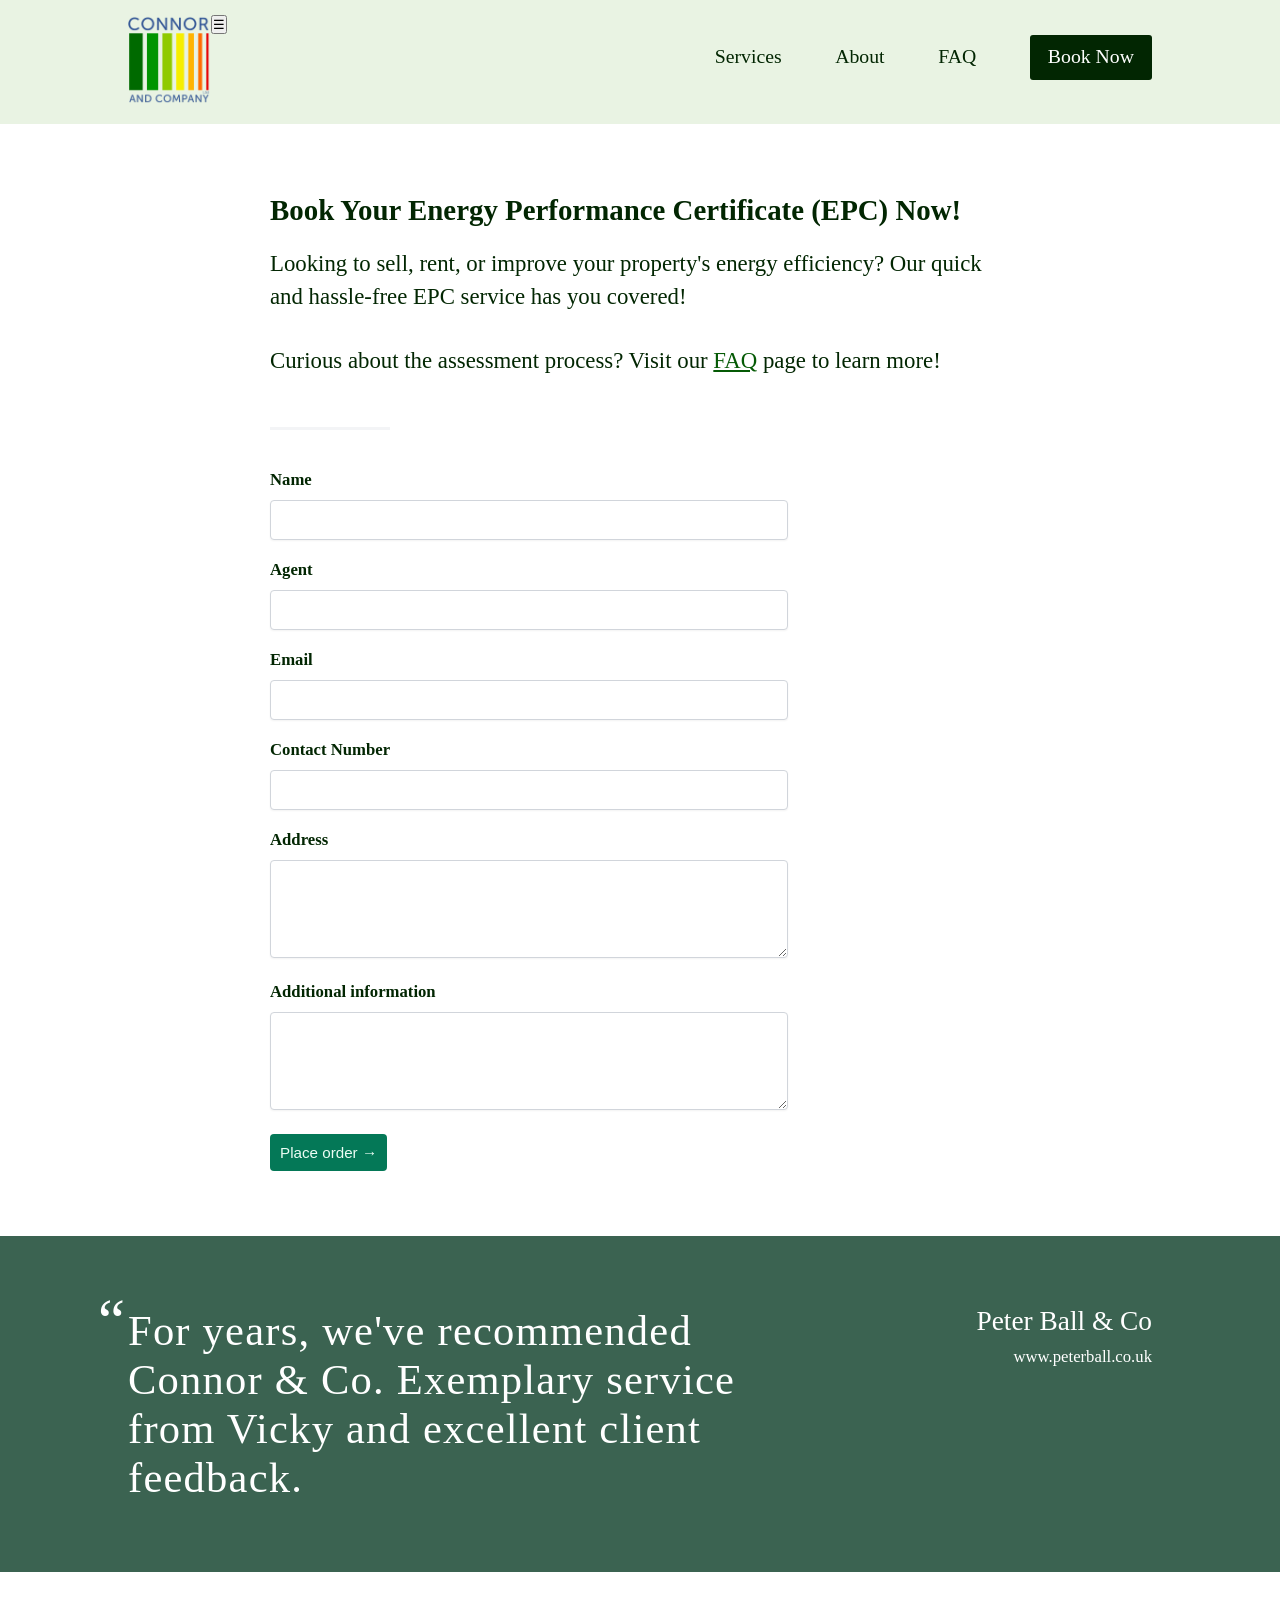
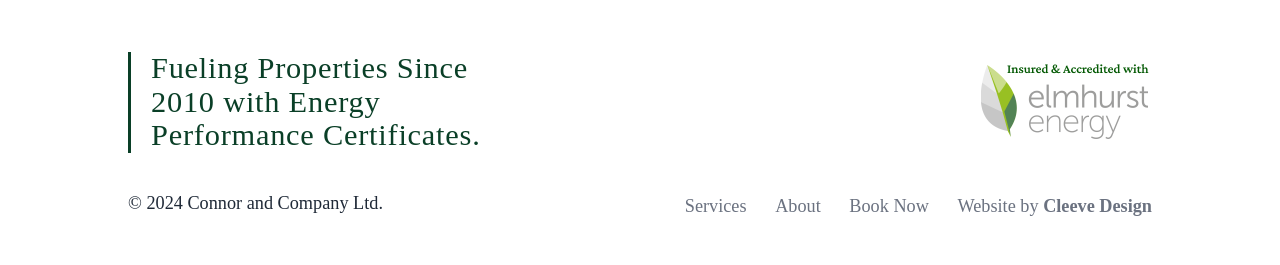
==== book-epc.html @ ec17009a "Change book now class in nav" ====
<!DOCTYPE html>
<html lang="en">
<head>
    <meta charset="utf-8" />
    <meta content='text/html; charset=utf-8' http-equiv='Content-Type'>
    <meta http-equiv='X-UA-Compatible' content='IE=edge'>
    <meta name='viewport' content="width=device-width,height=device-height, initial-scale=1, shrink-to-fit=yes">

    <meta name="author" content="Nic Coates" />
    <meta name="description" content="Unlock your property's potential with expert Energy Performance Certificates (EPC) from Connor & Company. Trusted local family-run business since 2010. Get your EPC today!">
    <meta name="title" content="Energy Performance Certificates (EPC) | Connor & Company">
    <link rel="canonical" href="https://www.connorandcompany.co.uk">

    <link rel="stylesheet" href="style.css" />
    <link rel="icon" type="image/png" href="/images/icon.png">
    <title>Energy Performance Certificates (EPC) | Connor & Company</title>
    <script src="https://code.jquery.com/jquery-3.3.1.min.js"></script>
</head>
<body>

    <header>
        <div class="container">
            <div class="logo">
                <a href="/"><img src="/images/logo.png" alt="Connor & Company Logo" /></a>
            </div>
            <button class="hamburger" onclick="toggleNav()">☰</button>
            <ul class="nav">
                <li><a href="/#services">Services</a></li>
                <li><a href="/#about">About</a></li>
                <li><a href="faq">FAQ</a></li>
                <a href="/book-epc"><li class="book">Book Now</li></a>
            </ul>
        </div>
    </header>

    <div id="content">
        <div class="container-sm">
            <h3>Book Your Energy Performance Certificate (EPC) Now!</h3>
            <p>Looking to sell, rent, or improve your property's energy efficiency? Our quick and hassle-free EPC service has you covered!</p>
            <p>Curious about the assessment process? Visit our <a href="/faq">FAQ</a> page to learn more!</p>
            <span class="divider"></span>
            <form id="joinForm">
                <div class="row">
                    <label for="name">Name</label>
                    <input type="text" id="name" name="name" class="form-input" required>
                </div>
                        <div class="row">
                            <label>Agent</label>
                            <input type="text" id="agent" name="agent" class="form-input" required>
                        </div>
                        <div class="row">
                            <label>Email</label>
                            <input type="email" id="email" name="email" class="form-input" required>
                        </div>
                        <div class="row">
                            <label>Contact Number</label>
                            <input type="text" id="contact" name="contact" class="form-input">
                        </div>
                        <div class="row">
                            <label>Address</label>
                            <textarea name="address" class="form-textbox" rows="4" required></textarea>
                        </div>
                        <div class="row">
                            <label>Additional information</label>
                            <textarea name="notes" class="form-textbox" rows="4"></textarea>
                        </div>
    
                     <div class="row">
                            <button type="submit" class="button" id="submit">Place order →</button>
                     </div>
            </form>
        <div id="form-response">
           
        </div>
    </div>
    </div>

      <div id="testimonial">
        <div class="container">
            <div class="left">
                <span>“</span>
                <h2>For years, we've recommended Connor & Co. Exemplary service from Vicky and excellent client feedback.</h2>
            </div>
            <div class="right">
                Peter Ball & Co
                <a href="https://www.peterball.co.uk/" target="_blank">www.peterball.co.uk</a>
            </div>
        </div>
    </div>

    <footer>
        <div class="container">
            <div class="left">
                <p class="family">Fueling Properties Since 2010 with Energy Performance Certificates.</p>
                <p class="copyright">© 2024 Connor and Company Ltd.</p>
            </div>
            <div class="right">
                <div class="elmhurst">
                    <img src="/images/elmhurst.png" alt="Elmhurst Energy" />
                </div>
                <ul class="links">
                    <li><a href="#services">Services</a></li>
                    <li><a href="#about">About</a></li>
                    <li><a href="/book-epc">Book Now</a></li>
                    <li>Website by <strong><a href="https://www.cleeve.design">Cleeve Design</a></strong></li>
                </ul>
            </div>
        </div>
    </footer>

    <script src="/javascripts/app.js" type="text/javascript"></script>
    <script>
        function toggleNav() {
        var nav = document.querySelector('header ul.nav');
            nav.classList.toggle('show');
        }
    </script>
    
</body>
</html>
---- style.css ----
@import url(https://fonts.bunny.net/css?family=crimson-pro:300,400,500,600,700);

*,
*:after,
*:before {
  margin: 0;
  padding: 0;
  box-sizing: border-box;
}
:root {
 font-family: 'Crimson Pro', serif;
}
body, html{
  font-size: 0.95rem;
  color: #022602;
  background: #ffffff;
}
a{
	color: #055A05;
}
.container{ 
	width: 1024px;
	margin: 0 auto; 
}
header{
	background: #E9F3E3;
	float: left;
	width: 100%;
	padding: 15px 0;
}
header .logo{
	float: left;
}
header .logo img{
	height: 90px;
}
header ul.nav{
	list-style: none;
	margin: 20px 0 0 0;
	padding: 0;
	float: right;
}
header ul.nav li{
	display: inline-block;
	font-size: 1.3rem;
	margin: 0 0 0 50px;
}
header ul.nav li.book{
	background: #022602;
	color: #ffffff;
	border-radius: 3px;
	padding: 10px 18px 12px 18px;
}
header ul.nav li.book:hover{
	background: #054A05;
	cursor: pointer;
	transition: background 0.3s ease-in-out;
}
header ul.nav li.button a{
	color: #ffffff;
}
header ul.nav li.button {
    display: none; /* Hide button by default */
}
header ul.nav li.button a {
    color: #ffffff;
}
header a{
	color: #022602;
	text-decoration: none;
	transition: color 0.3s ease-in-out;
}
header a:hover{
	color: #055A05;
	cursor: pointer;
}
#hero{
	background: #E9F3E3;
	float: left;
	width: 100%;
	padding: 30px 0 70px 0;
}
#hero .left{
	width: 50%;
	float: left;
}
#hero .right{
	width: 50%;
	float: left;
}
#hero h1{
	color: #0A3F27;
	font-size: 3.5rem;
	margin: 30px 0 0 0;
	line-height: 4rem;
}
#hero p{
	color: #4A5450;
	font-size: 1.8rem;
	font-weight: 300;
	margin: 10px 0 0 0;
	line-height: 2.7rem;
}
#hero img{
	float: right;
	width: 300px;
}
#hero .button-solid{
	margin: 30px 0 0 0;
	display: block;
	width: 300px;
	text-align: center;
	padding: 17px 15px;
	font-size: 1.4rem;
}
#content{
	width: 100%;
	padding: 70px 0 55px 0;
	float: left;
}
.container-sm{
	width: 740px;
	margin: 0 auto;
}
#content p{
	font-size: 1.5rem;
	color: #022602;
	font-weight: 300;
	margin: 0 0 30px 0;
	line-height: 2.2rem;
}
#content h3{
	font-size: 1.9rem;
	margin: 0 0 20px 0;
}
#content h4{
	font-size: 1.7rem;
	margin: 0 0 20px 0;
}
#content h4.question{
	font-size: 1.5rem;
	font-weight: 500;
	margin-top: 20px;
	margin-bottom: 0;
	padding-top: 15px;
}
#content p.answer{
	color: #4b5563;
	font-size: 1.4rem;
	margin-top: 20px;
	line-height: 1.8rem;
}
#content ul.faq{
	margin: -20px 0 0 0;
	padding: 0 0 0 40px;
	color: #4b5563;
}
#content ul.faq li{
	color: #4b5563;
	font-size: 1.4rem;
	font-weight: 300;
	padding: 7px 0;
	line-height: 1.8rem;
}
.divider{
	width: 120px;
	background: #f3f4f6;
	height: 3px;
	display: block;
	margin: 50px 0;
}
#testimonial, #testimonial-2{
	background: #3B6351;
	width: 100%;
	float: left;
	padding: 70px 0;
}
#testimonial a, #testimonial-2 a{
	display: block;
	color: #ffffff;
	text-decoration: none;
	font-weight: 300;
	font-size: 1.1rem;
	margin: 10px 0 0 0;
}
#testimonial a:hover, #testimonial-2 a:hover{
	text-decoration: underline;
}
#testimonial .left{
	width: 60%;
	float: left;
}
#testimonial .right{
	width: 40%;
	float: left;
	text-align: right;
	color: #ffffff;
	font-size: 1.8rem;
}
#testimonial-2 .right{
	width: 60%;
	float: left;
}
#testimonial-2 .left{
	width: 40%;
	float: left;
	text-align: left;
	color: #ffffff;
	font-size: 1.8rem;
}
#testimonial span, #testimonial-2 span{
	position: absolute;
	font-size: 4rem;
	color: #ffffff;
	margin-top: -20px;
	margin-left: -30px;
}
#testimonial h2, #testimonial-2 h2{
	color: #ffffff;
	font-size: 2.8rem;
	font-weight: 300;
	letter-spacing: 0.08rem;
}
.button-solid{
	background: #022602;
	color: #ffffff;
	border-radius: 3px;
	padding: 10px 18px 12px 18px;
	text-decoration: none;
	font-size: 1.3rem;
	display: block;
	width: 180px;
	text-align: center;
	margin: 10px 0 30px 0;
}
.button-solid:hover{
	background: #054A05;
	cursor: pointer;
	transition: background 0.3s ease-in-out;
}
#joinForm{
	width: 100%;
	float: left;
	margin-top: -20px;
}
#joinForm .row{
	width: 100%;
	padding: 10px 0;
	float: left;
}
#joinForm label{
	display: block;
	width: 100%;
	font-size: 1.1rem;
	margin-bottom: 10px;
	font-weight: 600;
}
#joinForm .form-input{
	width: 70%;
	border-radius: 4px;
	outline: none;
	border: 1px solid #d1d5db;
	font-size: 1.2rem;
	padding: 8px 10px;
	box-shadow: 0 1px 2px 0 rgb(0 0 0 / 0.05);
}
#joinForm .form-input:focus{
	border: 2px solid #059669;
	padding: 7px 9px;
}
#joinForm .form-textbox{
	width: 70%;
	border-radius: 4px;
	outline: none;
	border: 1px solid #d1d5db;
	font-size: 1.2rem;
	padding: 8px 10px;
	box-shadow: 0 1px 2px 0 rgb(0 0 0 / 0.05);
}
#joinForm .form-textbox:focus{
	border: 2px solid #059669;
	padding: 7px 9px;
}
#joinForm .button{
	border-radius: 4px;
	background: #047857;
	border: 0;
	font-size: 1rem;
	padding: 10px;
	color: #ecfdf5;
	transition: background 0.3s ease-in-out;
}
#joinForm .button:hover{
	background: #059669;
	cursor: pointer;
}
#form-response{
	display: none;
	width: 100%;
	float: left;
	background: #f0fdf4;
	border-radius: 2px;
	padding: 20px;
	font-size: 1.2rem;
	color: #14532d;
}
 .faq-item {
    margin-bottom: 20px;
  }
  .faq-question {
    cursor: pointer;
    font-weight: bold;
    font-size: 1.5rem;
  }
  .faq-answer {
    display: none;
  }
footer{
	padding: 80px 0 40px 0;
	float: left;
	width: 100%;
}
footer .left{
	width: 50%;
	float: left;
}
footer .right{
	width: 50%;
	float: left;
}
footer .family{
	font-size: 2rem;
	font-weight: 300;
	color: #0A3F27;
	width: 400px;
	line-height: 2.2rem;
	letter-spacing: 0.05rem;
	margin: 0 0 30px 0;
	border-left: 3px solid #0A3F27;
	padding-left: 20px;
}
footer .copyright{
	font-size: 1.2rem;
	font-weight: 500;
	color: #1f2937;
	margin-top: 40px;
}
footer .elmhurst{
	float: right;
}
footer ul.links{
	float: right;
	list-style: none;
	margin-top: 40px;
}
footer ul.links li{
	display: inline-block;
	font-size: 1.2rem;
	color: #6b7280;
	margin-left: 25px;
}
footer a{
	color: #6b7280;
	text-decoration: none;
}
footer a:hover{
	text-decoration: underline;
	cursor: pointer;
}

@media (max-width: 575.98px) { 
	.container, .container-sm{
		width: 360px;
	}
	header ul.nav {
        display: none; /* Hide navigation by default on small screens */
    }

    header ul.nav.show {
        display: block; /* Show navigation when active */
    }

    header ul.nav.show li {
        display: block; /* Show list items vertically */
        margin: 10px 0; /* Adjust margin for list items */
    }

    header ul.nav li.button {
        display: inline-block; /* Show button as inline-block */
    }
    #hero img{
    	display: none;
    }
	 #hero .left{
		width: 100%;
		float: left;
	}
	#hero .right{
		width: 100%;
		float: left;
	}
	#hero h1{
		color: #0A3F27;
		font-size: 3rem;
	}
	#testimonial span, #testimonial-2 span{
		position: absolute;
		font-size: 3rem;
		color: #ffffff;
		margin-top: -30px;
		margin-left: 5px;
	}
	#testimonial h2, #testimonial-2 h2{
		color: #ffffff;
		font-size: 2rem;
		font-weight: 300;
		letter-spacing: 0.08rem;
	}
	#testimonial .left{
		width: 100%;
		float: left;
	}
	#testimonial .right{
		width: 100%;
		text-align: left;
		font-size: 1.3rem;
		margin-top: 30px;
	}
	#testimonial-2 .right{
		width: 100%;
	}
	#testimonial-2 .left{
		width: 100%;
		font-size: 1.3rem;
		margin-bottom: 50px;
	}
	footer .left{
		width: 100%;
		float: left;
	}
	footer .right{
		width: 100%;
		float: left;
	}
	footer .family{
		font-size: 2rem;
		font-weight: 300;
		color: #0A3F27;
		width: 320px;
		line-height: 2.2rem;
		letter-spacing: 0.05rem;
		margin: 0 0 30px 0;
		border-left: 3px solid #0A3F27;
		padding-left: 20px;
	}
	footer .copyright{
		font-size: 1.2rem;
		font-weight: 500;
		color: #1f2937;
		margin-top: 40px;
	}
	footer .elmhurst{
		float: left;
		margin-top: 30px;
	}
	footer ul.links{
		float: left;
		list-style: none;
		margin-top: 10px;
	}
	footer ul.links li{
		display: block;
		font-size: 1.2rem;
		color: #6b7280;
		margin-left: 0;
		margin-bottom: 5px;
	}
	/* Hamburger menu button styles */
		header button.hamburger{
		    display: block;
		    background: none;
		    border: none;
		    color: #022602;
		    font-size: 1.5rem;
		    padding: 10px;
		    cursor: pointer;
		    transition: color 0.3s ease-in-out;
		    float: right;
		}

		header button.hamburger:hover {
		    color: #54B847; /* Change color on hover */
		}


		/* Hamburger menu icon animation */
		header button.hamburger::before {
		    transition: transform 0.3s ease-in-out, margin 0.3s ease-in-out;
		}

		header button.hamburger::after {
		    transition: transform 0.3s ease-in-out, margin 0.3s ease-in-out;
		}

		/* Hamburger menu icon animation when active */
		header ul.nav.show + button.hamburger::before {
		    transform: rotate(45deg) translate(4px, 5px);
		    margin: 0; /* Adjust spacing */
		}

		header ul.nav.show + button.hamburger::after {
		    transform: rotate(-45deg) translate(4px, -5px);
		    margin: 0; /* Adjust spacing */
		}
}
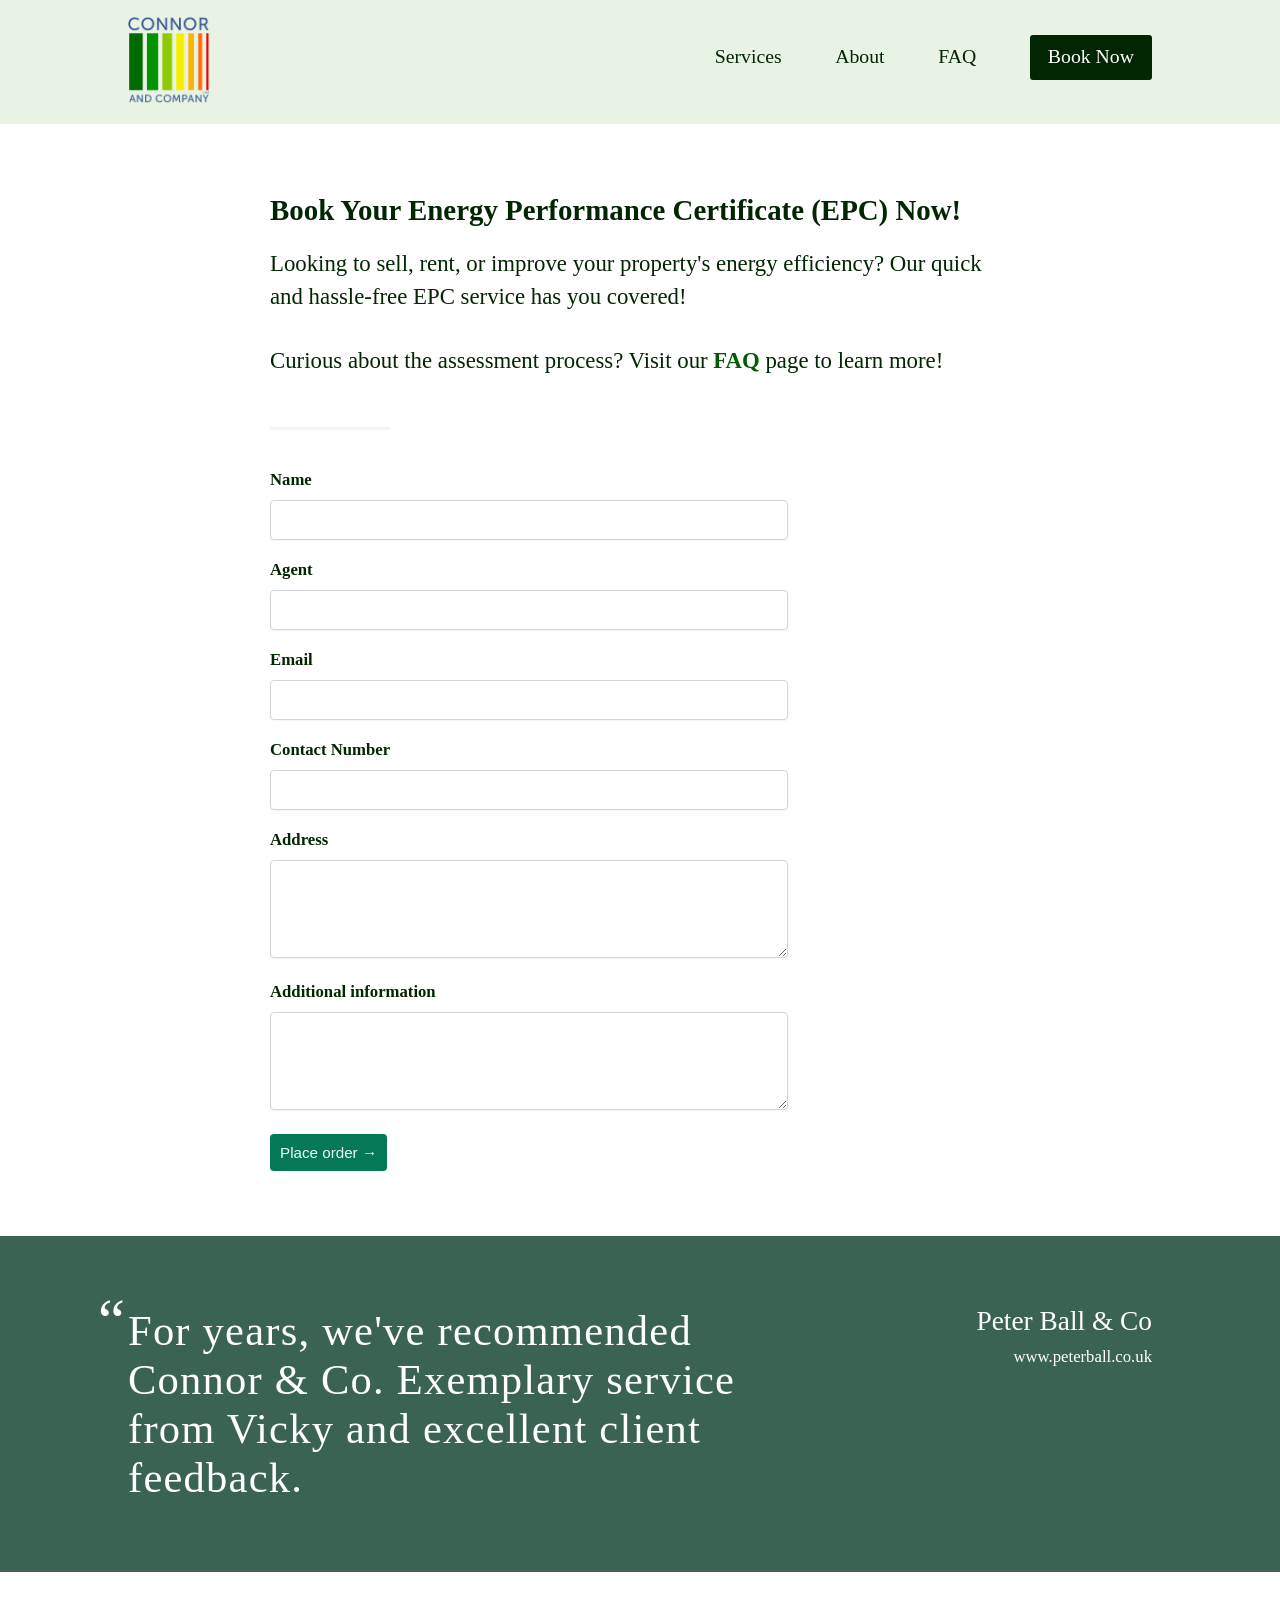
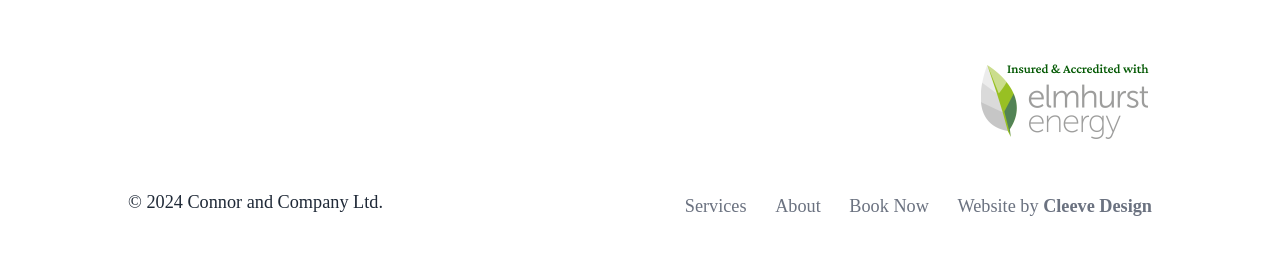
==== commit b36b306c: "Copy tweaks by Vicky" ====
--- a/book-epc.html
+++ b/book-epc.html
@@ -91,7 +91,6 @@
     <footer>
         <div class="container">
             <div class="left">
-                <p class="family">Fueling Properties Since 2010 with Energy Performance Certificates.</p>
                 <p class="copyright">© 2024 Connor and Company Ltd.</p>
             </div>
             <div class="right">
--- a/style.css
+++ b/style.css
@@ -54,7 +54,7 @@
 header ul.nav li.book:hover{
 	background: #054A05;
 	cursor: pointer;
-	transition: background 0.3s ease-in-out;
+	transition: background 0.1s ease-in-out;
 }
 header ul.nav li.button a{
 	color: #ffffff;
@@ -68,11 +68,14 @@
 header a{
 	color: #022602;
 	text-decoration: none;
-	transition: color 0.3s ease-in-out;
+	transition: color 0.1s ease-in-out;
 }
 header a:hover{
 	color: #055A05;
 	cursor: pointer;
+}
+header .hamburger{
+	display: none;
 }
 #hero{
 	background: #E9F3E3;
@@ -108,10 +111,21 @@
 #hero .button-solid{
 	margin: 30px 0 0 0;
 	display: block;
-	width: 300px;
+	width: 200px;
 	text-align: center;
 	padding: 17px 15px;
 	font-size: 1.4rem;
+	background: #022602;
+	color: #ffffff;
+	border-radius: 3px;
+	padding: 10px 18px 12px 18px;
+	text-decoration: none;
+	transition: background 0.1s ease-in-out;
+}
+#hero .button-solid:hover{
+	background: #054A05;
+	color: #ffffff;
+	cursor: pointer;
 }
 #content{
 	width: 100%;
@@ -128,6 +142,16 @@
 	font-weight: 300;
 	margin: 0 0 30px 0;
 	line-height: 2.2rem;
+}
+#content a{
+	color: #055A05;
+	font-size: 1.5rem;
+	text-decoration: none;
+	font-weight: 600;
+}
+#content a:hover{
+	color: #022602;
+	cursor: pointer;
 }
 #content h3{
 	font-size: 1.9rem;
@@ -150,9 +174,26 @@
 	margin-top: 20px;
 	line-height: 1.8rem;
 }
+#content ul{
+	list-style: none;
+	padding: 0;
+}
+#content ul li{
+	padding: 5px 0;
+	font-size: 1.5rem;
+	color: #022602;
+	font-weight: 300;
+	line-height: 2.2rem;
+}
+#content ul li svg{
+	height: 25px;
+	vertical-align: middle;
+	fill: #15803d;
+	margin-right: 15px;
+}
 #content ul.faq{
 	margin: -20px 0 0 0;
-	padding: 0 0 0 40px;
+	padding: 0 0 0 20px;
 	color: #4b5563;
 }
 #content ul.faq li{
@@ -160,7 +201,10 @@
 	font-size: 1.4rem;
 	font-weight: 300;
 	padding: 7px 0;
-	line-height: 1.8rem;
+	line-height: 2rem;
+}
+#content ul.faq li strong{
+	display: block;
 }
 .divider{
 	width: 120px;
@@ -221,7 +265,7 @@
 	font-weight: 300;
 	letter-spacing: 0.08rem;
 }
-.button-solid{
+#content .button-solid{
 	background: #022602;
 	color: #ffffff;
 	border-radius: 3px;
@@ -232,11 +276,12 @@
 	width: 180px;
 	text-align: center;
 	margin: 10px 0 30px 0;
-}
-.button-solid:hover{
+	transition: background 0.1s ease-in-out;
+}
+#content .button-solid:hover{
 	background: #054A05;
-	cursor: pointer;
-	transition: background 0.3s ease-in-out;
+	color: #ffffff;
+	cursor: pointer;
 }
 #joinForm{
 	width: 100%;
@@ -288,7 +333,7 @@
 	font-size: 1rem;
 	padding: 10px;
 	color: #ecfdf5;
-	transition: background 0.3s ease-in-out;
+	transition: background 0.1s ease-in-out;
 }
 #joinForm .button:hover{
 	background: #059669;
@@ -343,7 +388,7 @@
 	font-size: 1.2rem;
 	font-weight: 500;
 	color: #1f2937;
-	margin-top: 40px;
+	margin-top: 140px;
 }
 footer .elmhurst{
 	float: right;
@@ -484,7 +529,7 @@
 		    font-size: 1.5rem;
 		    padding: 10px;
 		    cursor: pointer;
-		    transition: color 0.3s ease-in-out;
+		    transition: color 0.1s ease-in-out;
 		    float: right;
 		}
 
@@ -492,14 +537,13 @@
 		    color: #54B847; /* Change color on hover */
 		}
 
-
 		/* Hamburger menu icon animation */
 		header button.hamburger::before {
-		    transition: transform 0.3s ease-in-out, margin 0.3s ease-in-out;
+		    transition: transform 0.1s ease-in-out, margin 0.1s ease-in-out;
 		}
 
 		header button.hamburger::after {
-		    transition: transform 0.3s ease-in-out, margin 0.3s ease-in-out;
+		    transition: transform 0.1s ease-in-out, margin 0.1s ease-in-out;
 		}
 
 		/* Hamburger menu icon animation when active */
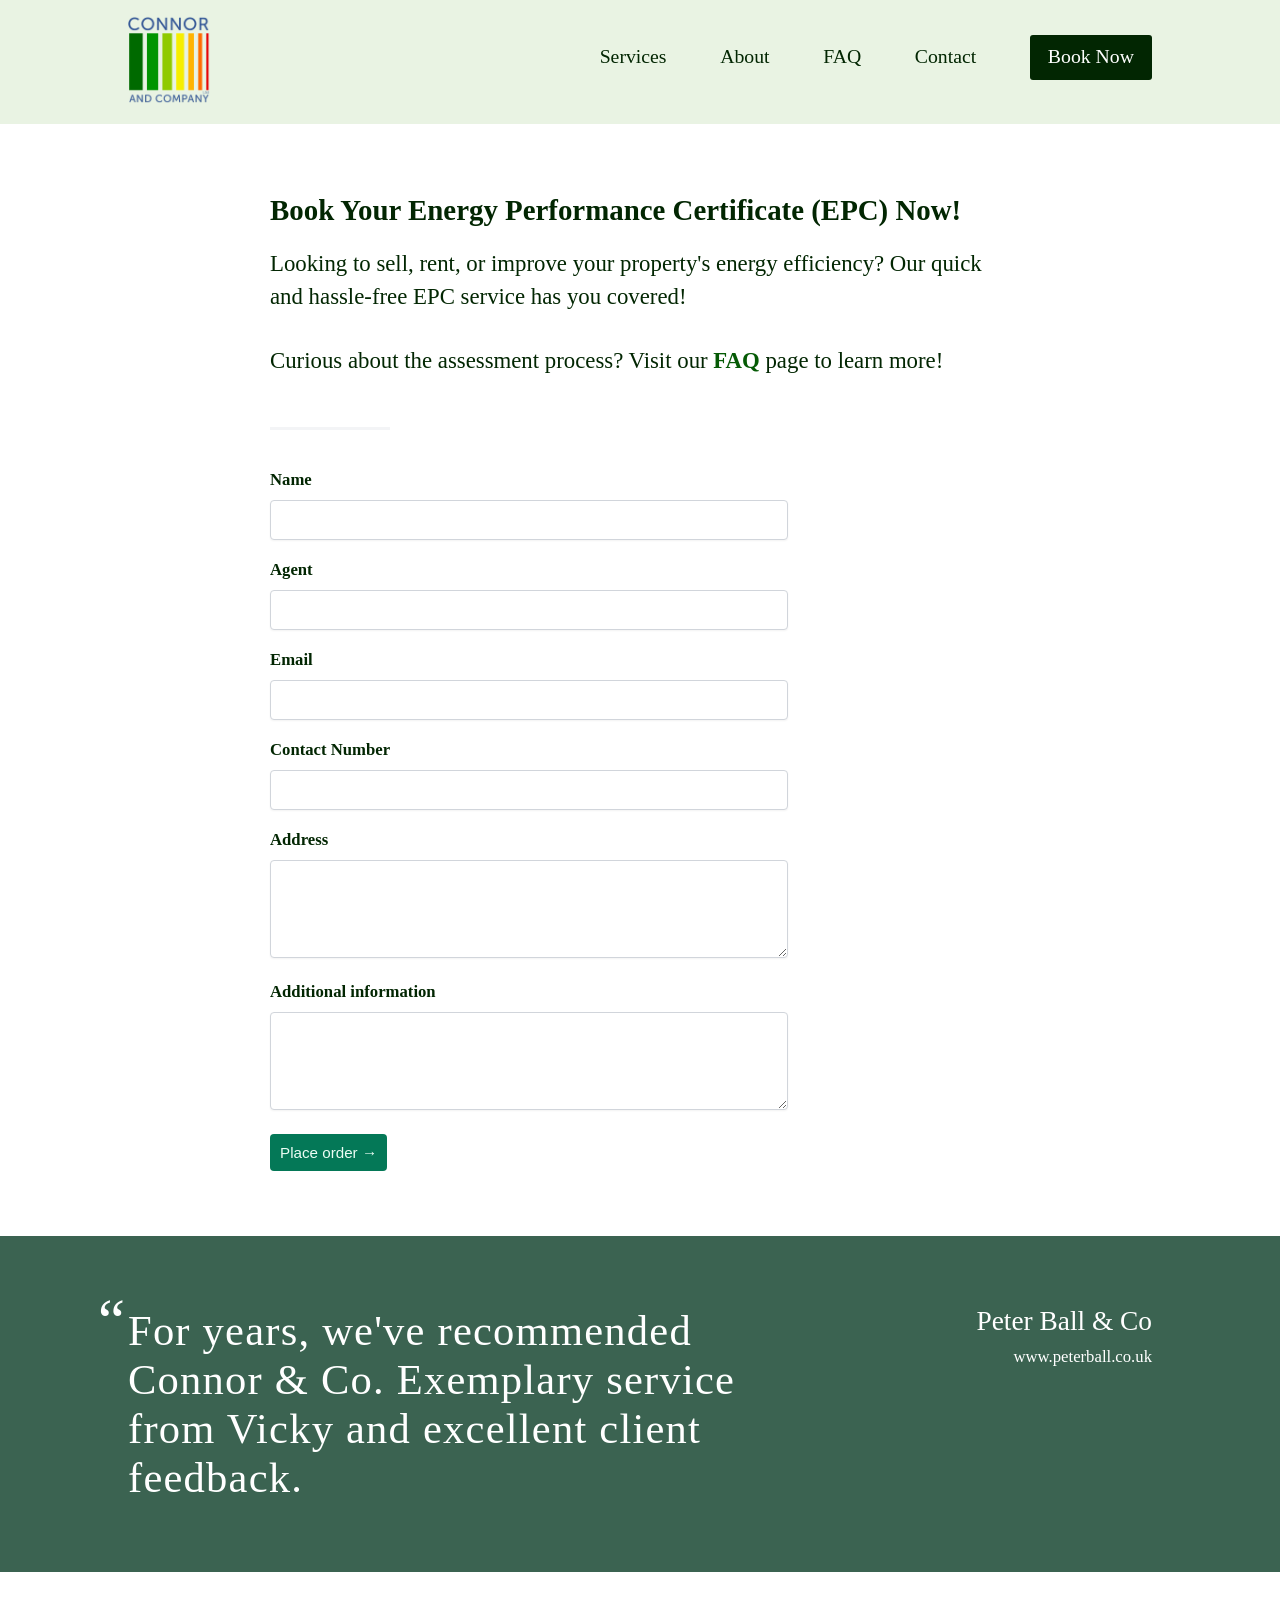
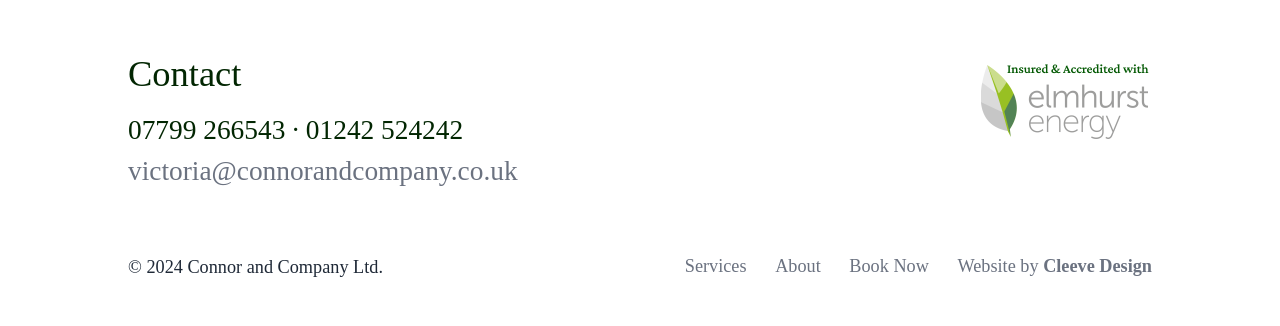
==== commit abf70307: "Final updates including new contact details and profile photo" ====
--- a/book-epc.html
+++ b/book-epc.html
@@ -28,6 +28,7 @@
                 <li><a href="/#services">Services</a></li>
                 <li><a href="/#about">About</a></li>
                 <li><a href="faq">FAQ</a></li>
+                <li><a href="/#contact">Contact</a></li>
                 <a href="/book-epc"><li class="book">Book Now</li></a>
             </ul>
         </div>
@@ -90,7 +91,10 @@
 
     <footer>
         <div class="container">
-            <div class="left">
+            <div class="left" id="contact">
+                <p class="title">Contact</p>
+                <p class="phone">07799 266543 &middot; 01242 524242</p>
+                <p class="email"><a href="mailto:victoria@connorandcompany.co.uk">victoria@connorandcompany.co.uk</a></p>
                 <p class="copyright">© 2024 Connor and Company Ltd.</p>
             </div>
             <div class="right">
--- a/style.css
+++ b/style.css
@@ -136,6 +136,19 @@
 	width: 740px;
 	margin: 0 auto;
 }
+#content .left{
+	width: 284px;
+	float: left;
+}
+#content .right{
+	width: 740px;
+	float: left;
+}
+#content .profile{
+	width: 200px;
+	height: 200px;
+	border-radius: 50%;
+}
 #content p{
 	font-size: 1.5rem;
 	color: #022602;
@@ -205,6 +218,28 @@
 }
 #content ul.faq li strong{
 	display: block;
+}
+.quote{
+	width: 100%;
+	color: #4b5563;
+}
+.quote .marks{
+	display: block;
+	position: absolute;
+	font-size: 5rem;
+	color: #87AF9D;
+	margin: -30px 0 0 -35px;
+}
+.quote .text{
+	color: #4b5563;
+	font-size: 2.4rem;
+	display: block;
+}
+.quote .source{
+	font-size: 1.5rem;
+	display: block;
+	margin-top: 25px;
+	margin-bottom: 5px;
 }
 .divider{
 	width: 120px;
@@ -388,7 +423,7 @@
 	font-size: 1.2rem;
 	font-weight: 500;
 	color: #1f2937;
-	margin-top: 140px;
+	margin-top: 70px;
 }
 footer .elmhurst{
 	float: right;
@@ -396,7 +431,7 @@
 footer ul.links{
 	float: right;
 	list-style: none;
-	margin-top: 40px;
+	margin-top: 100px;
 }
 footer ul.links li{
 	display: inline-block;
@@ -412,9 +447,29 @@
 	text-decoration: underline;
 	cursor: pointer;
 }
+footer .title{
+	font-size: 2.4rem;
+	font-weight: 500;
+	margin-bottom: 20px;
+}
+footer .phone{
+	font-size: 1.8rem;
+}
+footer .email{
+	font-size: 1.8rem;
+	margin-top: 10px;
+}
 
 @media (max-width: 575.98px) { 
 	.container, .container-sm{
+		width: 360px;
+	}
+	#content .left{
+		width: 360px;
+		text-align: center;
+		margin-bottom: 50px;
+	}
+	#content .right{
 		width: 360px;
 	}
 	header ul.nav {
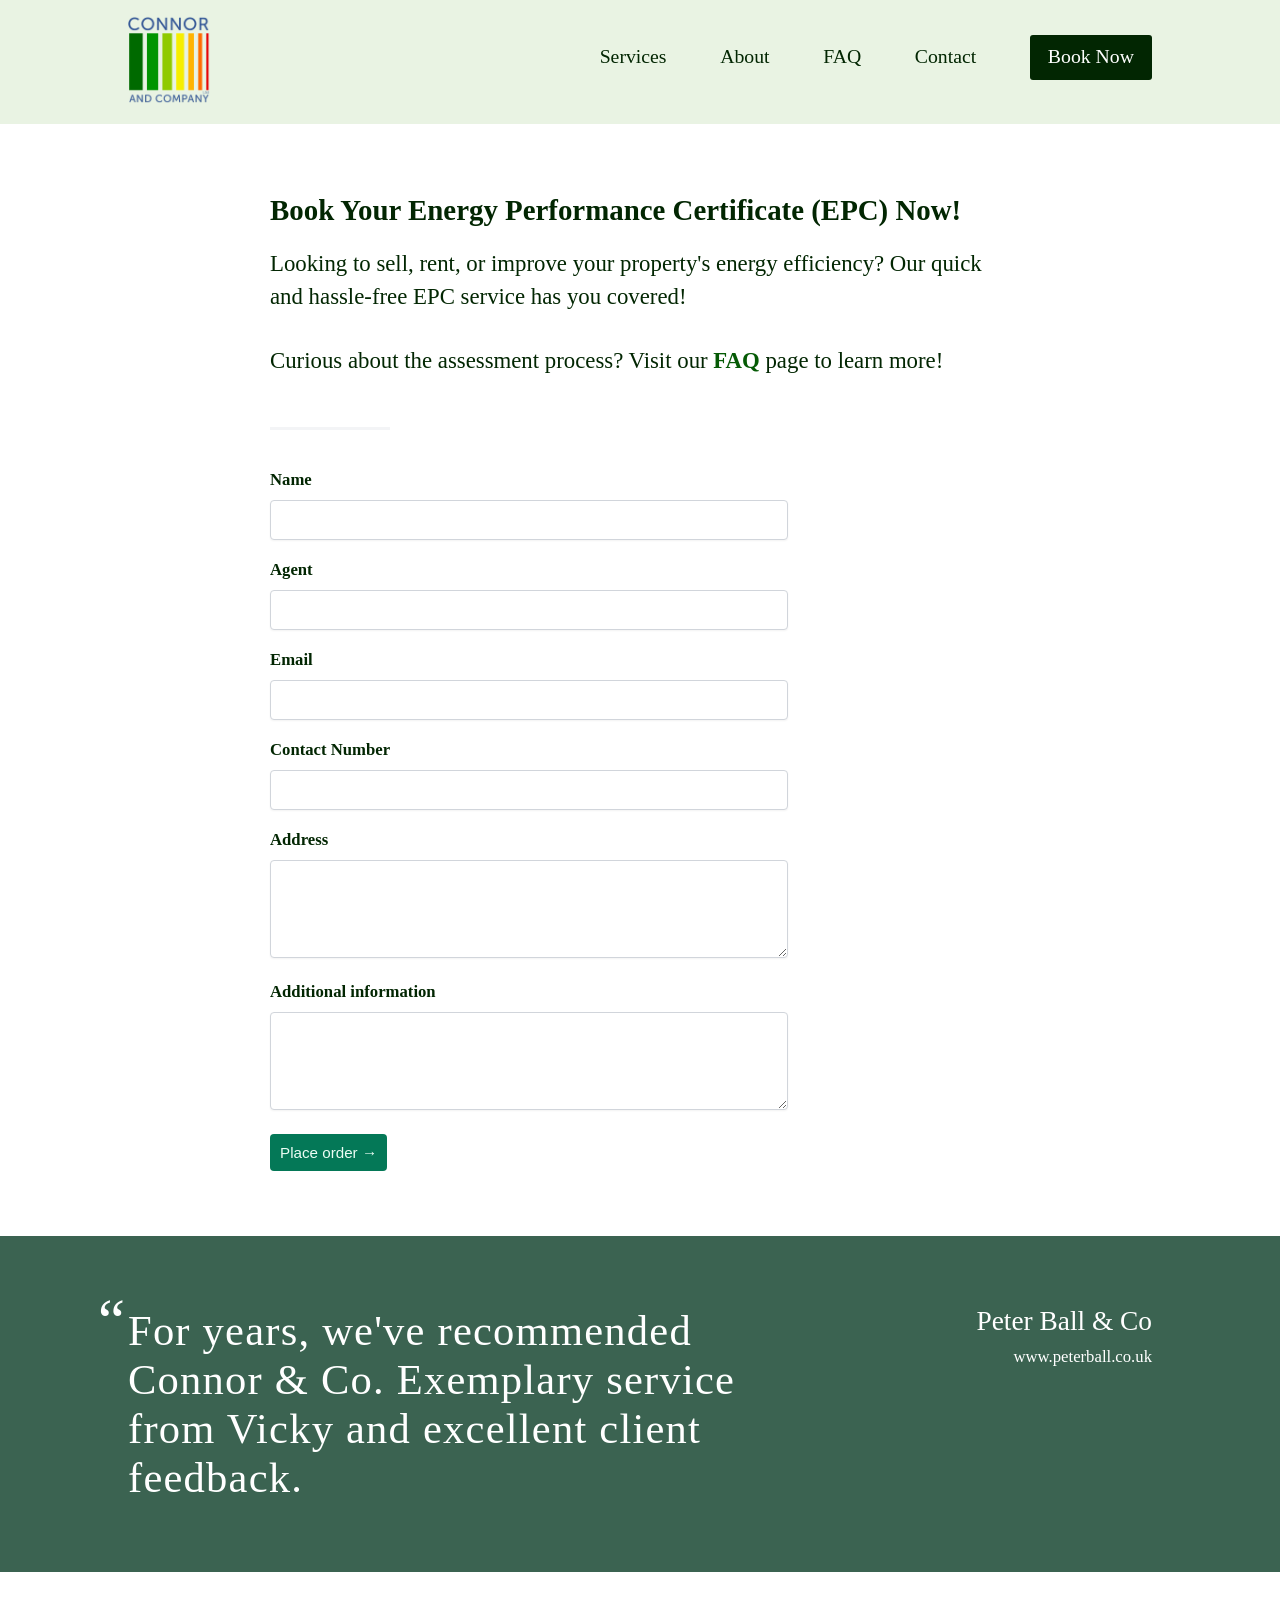
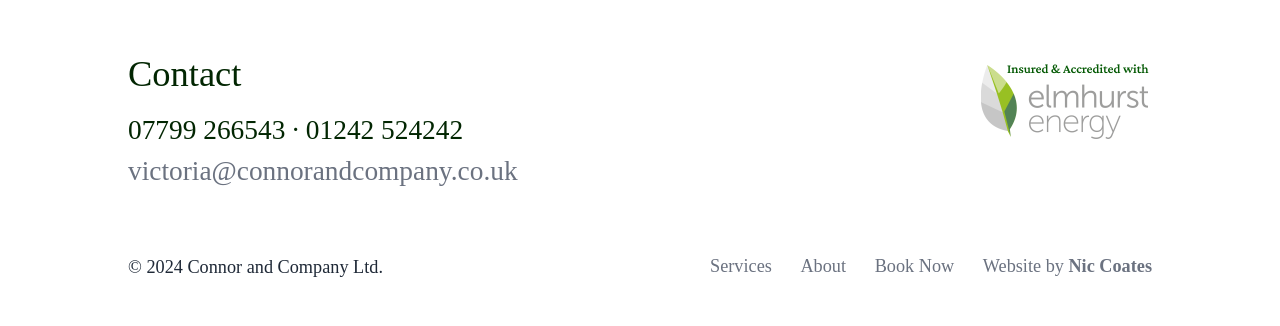
==== commit ab9f737e: "Updated website by link" ====
--- a/book-epc.html
+++ b/book-epc.html
@@ -1,123 +1,193 @@
-<!DOCTYPE html>
+<!doctype html>
 <html lang="en">
-<head>
-    <meta charset="utf-8" />
-    <meta content='text/html; charset=utf-8' http-equiv='Content-Type'>
-    <meta http-equiv='X-UA-Compatible' content='IE=edge'>
-    <meta name='viewport' content="width=device-width,height=device-height, initial-scale=1, shrink-to-fit=yes">
+    <head>
+        <meta charset="utf-8" />
+        <meta content="text/html; charset=utf-8" http-equiv="Content-Type" />
+        <meta http-equiv="X-UA-Compatible" content="IE=edge" />
+        <meta
+            name="viewport"
+            content="width=device-width,height=device-height, initial-scale=1, shrink-to-fit=yes"
+        />
 
-    <meta name="author" content="Nic Coates" />
-    <meta name="description" content="Unlock your property's potential with expert Energy Performance Certificates (EPC) from Connor & Company. Trusted local family-run business since 2010. Get your EPC today!">
-    <meta name="title" content="Energy Performance Certificates (EPC) | Connor & Company">
-    <link rel="canonical" href="https://www.connorandcompany.co.uk">
+        <meta name="author" content="Nic Coates" />
+        <meta
+            name="description"
+            content="Unlock your property's potential with expert Energy Performance Certificates (EPC) from Connor & Company. Trusted local family-run business since 2010. Get your EPC today!"
+        />
+        <meta
+            name="title"
+            content="Energy Performance Certificates (EPC) | Connor & Company"
+        />
+        <link rel="canonical" href="https://www.connorandcompany.co.uk" />
 
-    <link rel="stylesheet" href="style.css" />
-    <link rel="icon" type="image/png" href="/images/icon.png">
-    <title>Energy Performance Certificates (EPC) | Connor & Company</title>
-    <script src="https://code.jquery.com/jquery-3.3.1.min.js"></script>
-</head>
-<body>
+        <link rel="stylesheet" href="style.css" />
+        <link rel="icon" type="image/png" href="/images/icon.png" />
+        <title>Energy Performance Certificates (EPC) | Connor & Company</title>
+        <script src="https://code.jquery.com/jquery-3.3.1.min.js"></script>
+    </head>
+    <body>
+        <header>
+            <div class="container">
+                <div class="logo">
+                    <a href="/"
+                        ><img
+                            src="/images/logo.png"
+                            alt="Connor & Company Logo"
+                    /></a>
+                </div>
+                <button class="hamburger" onclick="toggleNav()">☰</button>
+                <ul class="nav">
+                    <li><a href="/#services">Services</a></li>
+                    <li><a href="/#about">About</a></li>
+                    <li><a href="faq">FAQ</a></li>
+                    <li><a href="/#contact">Contact</a></li>
+                    <a href="/book-epc"><li class="book">Book Now</li></a>
+                </ul>
+            </div>
+        </header>
 
-    <header>
-        <div class="container">
-            <div class="logo">
-                <a href="/"><img src="/images/logo.png" alt="Connor & Company Logo" /></a>
-            </div>
-            <button class="hamburger" onclick="toggleNav()">☰</button>
-            <ul class="nav">
-                <li><a href="/#services">Services</a></li>
-                <li><a href="/#about">About</a></li>
-                <li><a href="faq">FAQ</a></li>
-                <li><a href="/#contact">Contact</a></li>
-                <a href="/book-epc"><li class="book">Book Now</li></a>
-            </ul>
-        </div>
-    </header>
+        <div id="content">
+            <div class="container-sm">
+                <h3>Book Your Energy Performance Certificate (EPC) Now!</h3>
+                <p>
+                    Looking to sell, rent, or improve your property's energy
+                    efficiency? Our quick and hassle-free EPC service has you
+                    covered!
+                </p>
+                <p>
+                    Curious about the assessment process? Visit our
+                    <a href="/faq">FAQ</a> page to learn more!
+                </p>
+                <span class="divider"></span>
+                <form id="joinForm">
+                    <div class="row">
+                        <label for="name">Name</label>
+                        <input
+                            type="text"
+                            id="name"
+                            name="name"
+                            class="form-input"
+                            required
+                        />
+                    </div>
+                    <div class="row">
+                        <label>Agent</label>
+                        <input
+                            type="text"
+                            id="agent"
+                            name="agent"
+                            class="form-input"
+                            required
+                        />
+                    </div>
+                    <div class="row">
+                        <label>Email</label>
+                        <input
+                            type="email"
+                            id="email"
+                            name="email"
+                            class="form-input"
+                            required
+                        />
+                    </div>
+                    <div class="row">
+                        <label>Contact Number</label>
+                        <input
+                            type="text"
+                            id="number"
+                            name="number"
+                            class="form-input"
+                        />
+                    </div>
+                    <div class="row">
+                        <label>Address</label>
+                        <textarea
+                            name="address"
+                            id="address"
+                            class="form-textbox"
+                            rows="4"
+                            required
+                        ></textarea>
+                    </div>
+                    <div class="row">
+                        <label>Additional information</label>
+                        <textarea
+                            name="info"
+                            name="address"
+                            class="form-textbox"
+                            rows="4"
+                        ></textarea>
+                    </div>
 
-    <div id="content">
-        <div class="container-sm">
-            <h3>Book Your Energy Performance Certificate (EPC) Now!</h3>
-            <p>Looking to sell, rent, or improve your property's energy efficiency? Our quick and hassle-free EPC service has you covered!</p>
-            <p>Curious about the assessment process? Visit our <a href="/faq">FAQ</a> page to learn more!</p>
-            <span class="divider"></span>
-            <form id="joinForm">
-                <div class="row">
-                    <label for="name">Name</label>
-                    <input type="text" id="name" name="name" class="form-input" required>
-                </div>
-                        <div class="row">
-                            <label>Agent</label>
-                            <input type="text" id="agent" name="agent" class="form-input" required>
-                        </div>
-                        <div class="row">
-                            <label>Email</label>
-                            <input type="email" id="email" name="email" class="form-input" required>
-                        </div>
-                        <div class="row">
-                            <label>Contact Number</label>
-                            <input type="text" id="contact" name="contact" class="form-input">
-                        </div>
-                        <div class="row">
-                            <label>Address</label>
-                            <textarea name="address" class="form-textbox" rows="4" required></textarea>
-                        </div>
-                        <div class="row">
-                            <label>Additional information</label>
-                            <textarea name="notes" class="form-textbox" rows="4"></textarea>
-                        </div>
-    
-                     <div class="row">
-                            <button type="submit" class="button" id="submit">Place order →</button>
-                     </div>
-            </form>
-        <div id="form-response">
-           
-        </div>
-    </div>
-    </div>
-
-      <div id="testimonial">
-        <div class="container">
-            <div class="left">
-                <span>“</span>
-                <h2>For years, we've recommended Connor & Co. Exemplary service from Vicky and excellent client feedback.</h2>
-            </div>
-            <div class="right">
-                Peter Ball & Co
-                <a href="https://www.peterball.co.uk/" target="_blank">www.peterball.co.uk</a>
+                    <div class="row">
+                        <button type="submit" class="button" id="submit">
+                            Place order →
+                        </button>
+                    </div>
+                </form>
+                <div id="form-response"></div>
             </div>
         </div>
-    </div>
 
-    <footer>
-        <div class="container">
-            <div class="left" id="contact">
-                <p class="title">Contact</p>
-                <p class="phone">07799 266543 &middot; 01242 524242</p>
-                <p class="email"><a href="mailto:victoria@connorandcompany.co.uk">victoria@connorandcompany.co.uk</a></p>
-                <p class="copyright">© 2024 Connor and Company Ltd.</p>
-            </div>
-            <div class="right">
-                <div class="elmhurst">
-                    <img src="/images/elmhurst.png" alt="Elmhurst Energy" />
+        <div id="testimonial">
+            <div class="container">
+                <div class="left">
+                    <span>“</span>
+                    <h2>
+                        For years, we've recommended Connor & Co. Exemplary
+                        service from Vicky and excellent client feedback.
+                    </h2>
                 </div>
-                <ul class="links">
-                    <li><a href="#services">Services</a></li>
-                    <li><a href="#about">About</a></li>
-                    <li><a href="/book-epc">Book Now</a></li>
-                    <li>Website by <strong><a href="https://www.cleeve.design">Cleeve Design</a></strong></li>
-                </ul>
+                <div class="right">
+                    Peter Ball & Co
+                    <a href="https://www.peterball.co.uk/" target="_blank"
+                        >www.peterball.co.uk</a
+                    >
+                </div>
             </div>
         </div>
-    </footer>
 
-    <script src="/javascripts/app.js" type="text/javascript"></script>
-    <script>
-        function toggleNav() {
-        var nav = document.querySelector('header ul.nav');
-            nav.classList.toggle('show');
-        }
-    </script>
-    
-</body>
-</html>+        <footer>
+            <div class="container">
+                <div class="left" id="contact">
+                    <p class="title">Contact</p>
+                    <p class="phone">07799 266543 &middot; 01242 524242</p>
+                    <p class="email">
+                        <a href="mailto:victoria@connorandcompany.co.uk"
+                            >victoria@connorandcompany.co.uk</a
+                        >
+                    </p>
+                    <p class="copyright">© 2024 Connor and Company Ltd.</p>
+                </div>
+                <div class="right">
+                    <div class="elmhurst">
+                        <img src="/images/elmhurst.png" alt="Elmhurst Energy" />
+                    </div>
+                    <ul class="links">
+                        <li><a href="#services">Services</a></li>
+                        <li><a href="#about">About</a></li>
+                        <li><a href="/book-epc">Book Now</a></li>
+                        <li>
+                            Website by
+                            <strong
+                                ><a
+                                    href="https://www.niccoates.uk"
+                                    target="_blank"
+                                    >Nic Coates</a
+                                ></strong
+                            >
+                        </li>
+                    </ul>
+                </div>
+            </div>
+        </footer>
+
+        <script src="/javascripts/app.js" type="text/javascript"></script>
+        <script>
+            function toggleNav() {
+                var nav = document.querySelector("header ul.nav");
+                nav.classList.toggle("show");
+            }
+        </script>
+    </body>
+</html>
--- a/style.css
+++ b/style.css
@@ -136,6 +136,10 @@
 	width: 740px;
 	margin: 0 auto;
 }
+#content .text-sm{
+	font-size: 1.7rem;
+	font-weight: 500;
+}
 #content .left{
 	width: 284px;
 	float: left;
@@ -228,12 +232,21 @@
 	position: absolute;
 	font-size: 5rem;
 	color: #87AF9D;
-	margin: -30px 0 0 -35px;
+	margin: -30px 0 0 -50px;
+}
+.quote .mark-end{
+	display: block;
+	float: right;
+	position: relative;
+	font-size: 5rem;
+	color: #87AF9D;
+	margin: 40px 0 0 0;
 }
 .quote .text{
-	color: #4b5563;
+	color: #022602;
 	font-size: 2.4rem;
 	display: block;
+	font-weight: 600;
 }
 .quote .source{
 	font-size: 1.5rem;
@@ -264,6 +277,22 @@
 }
 #testimonial a:hover, #testimonial-2 a:hover{
 	text-decoration: underline;
+}
+#testimonial .mark-end{
+	display: inline-block;
+	float: right;
+	position: relative;
+	font-size: 4rem;
+	color: #ffffff;
+	margin: -40px -50px -60px 0;
+}
+#testimonial-2 .mark-end{
+	display: inline-block;
+	float: right;
+	position: relative;
+	font-size: 4rem;
+	color: #ffffff;
+	margin: -35px 40px -60px 0;
 }
 #testimonial .left{
 	width: 60%;
@@ -501,7 +530,7 @@
 	}
 	#hero h1{
 		color: #0A3F27;
-		font-size: 3rem;
+		font-size: 2.6rem;
 	}
 	#testimonial span, #testimonial-2 span{
 		position: absolute;
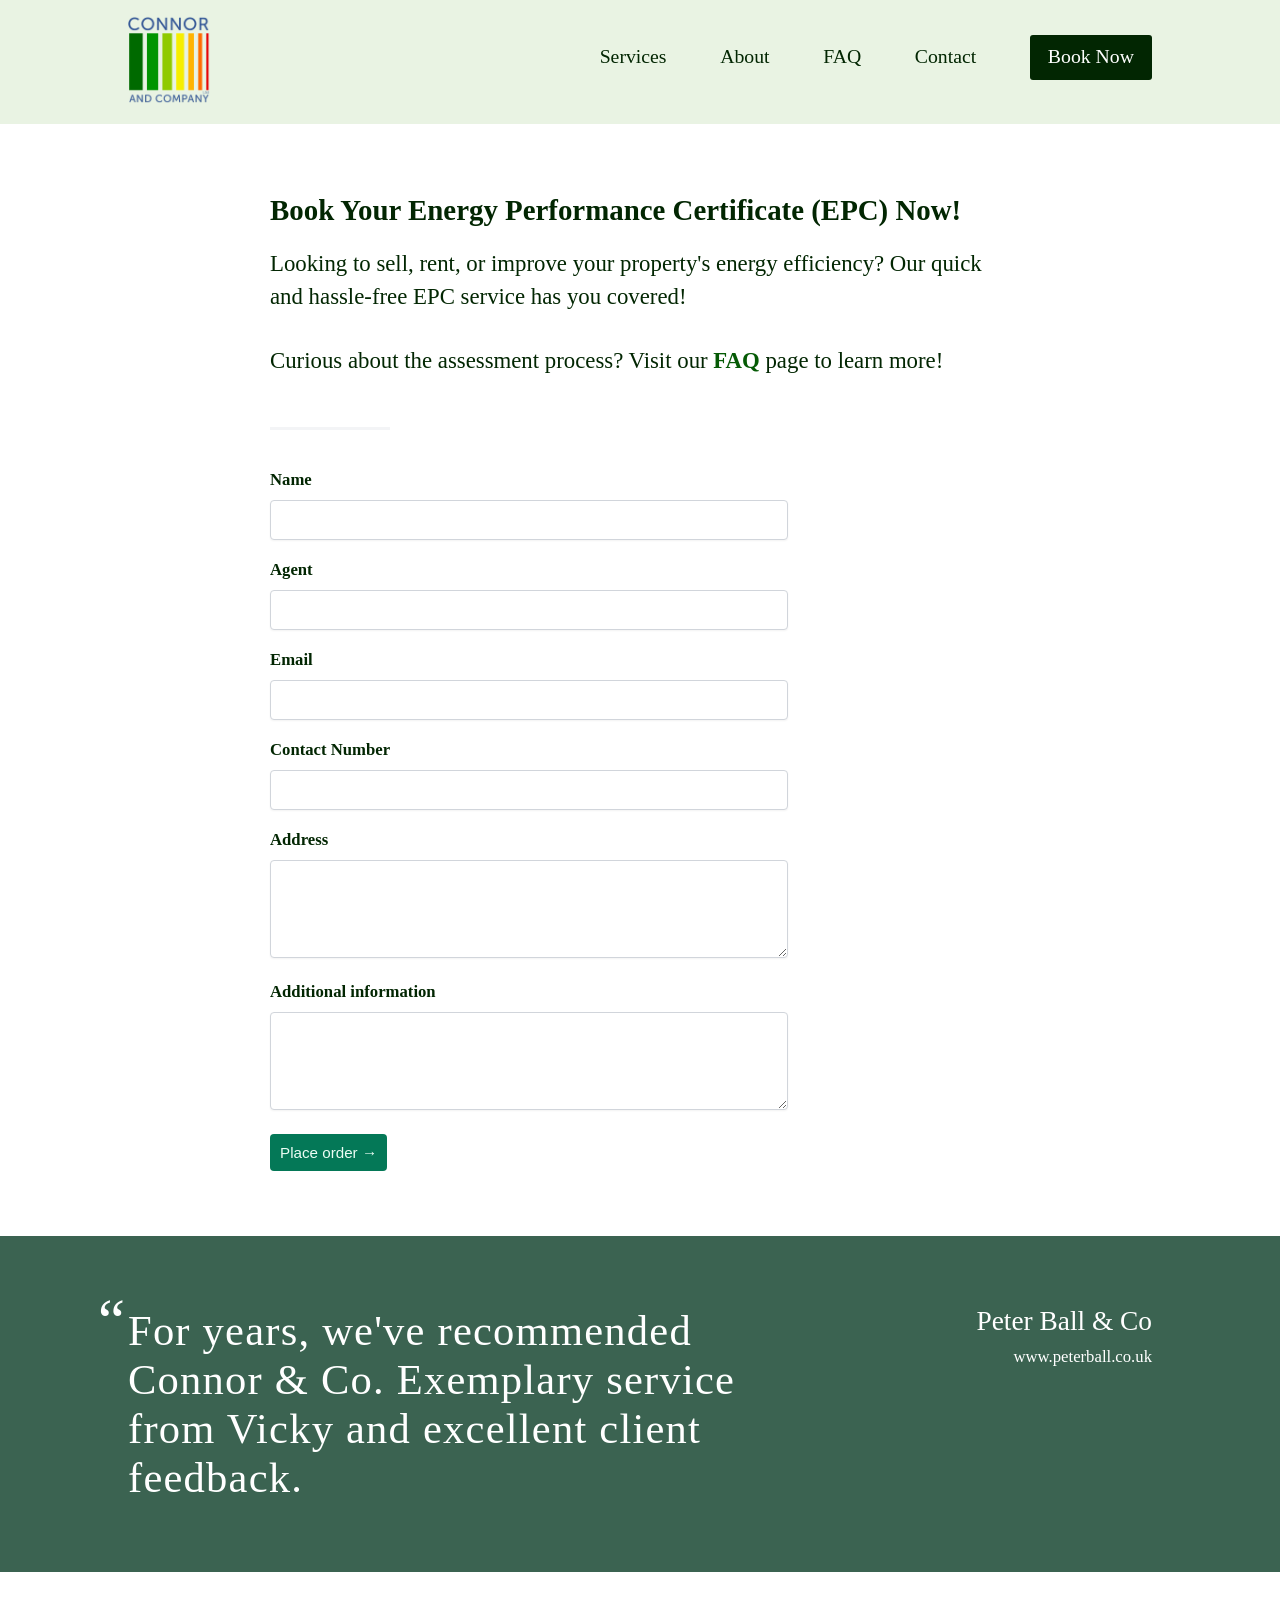
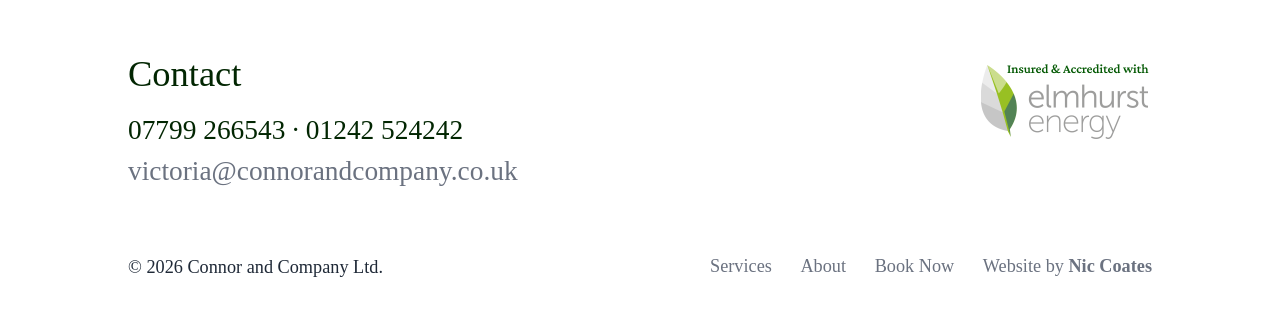
==== commit 803e2d2e: "Updated copyright year to 2026." ====
--- a/book-epc.html
+++ b/book-epc.html
@@ -113,7 +113,6 @@
                         <label>Additional information</label>
                         <textarea
                             name="info"
-                            name="address"
                             class="form-textbox"
                             rows="4"
                         ></textarea>
@@ -157,7 +156,7 @@
                             >victoria@connorandcompany.co.uk</a
                         >
                     </p>
-                    <p class="copyright">© 2024 Connor and Company Ltd.</p>
+                    <p class="copyright">© 2026 Connor and Company Ltd.</p>
                 </div>
                 <div class="right">
                     <div class="elmhurst">
